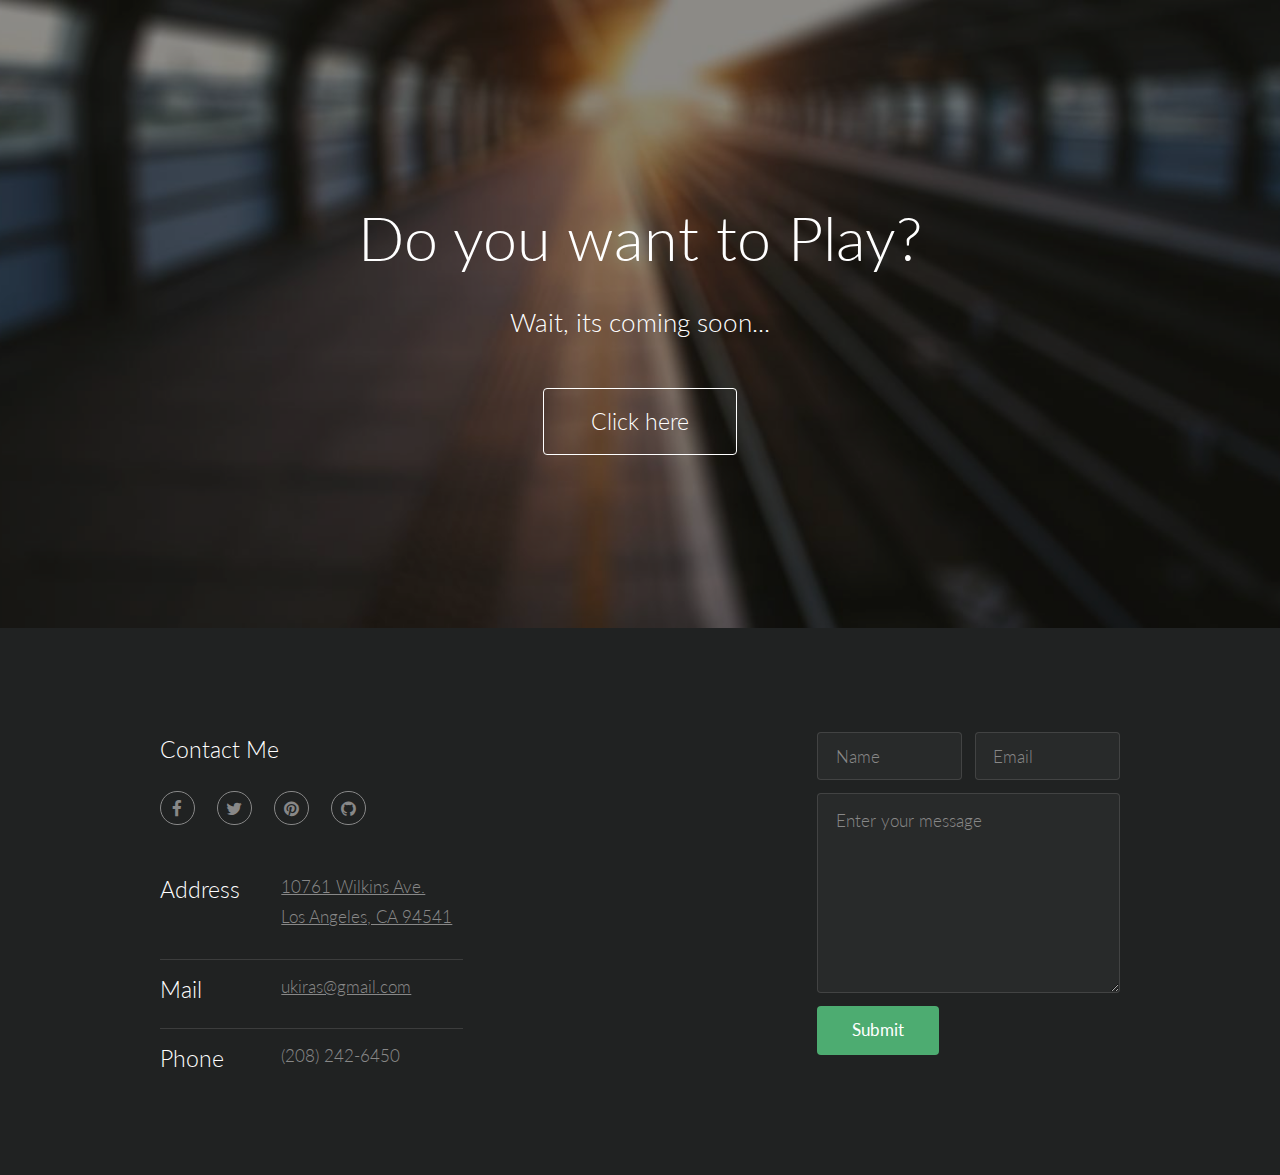
==== index.html @ 8fd71e67 "new project" ====
<!DOCTYPE html>

		<html lang="en">
		<head>

			<title>Kiran</title>				

			<meta http-equiv="content-type" content="text/html; charset=utf-8" />
			<meta name="description" content="" />
			<meta name="keywords" content="" />
			<script src="js/jquery.min.js"></script>
			<script src="js/skel.min.js"></script>
			<script src="js/skel-layers.min.js"></script>
			<script src="js/init.js"></script>
			<noscript>
				<link rel="stylesheet" href="css/skel.css" />
				<link rel="stylesheet" href="css/style.css" />
				<link rel="stylesheet" href="css/style-xlarge.css" />
			</noscript>

					
					<script type="text/javascript">
$(function() {
  $('form').submit(function(){
    $.post('https://docs.google.com/forms/d/1cpPgacz9ldakQKqDb4rAHMrfZ9yber2GjnE7lHrwtTs/formResponse');
    return true;
  });
});
</script>


		</head>
		<body class="landing">


			<header id="header">
				<h1></h1>
				</header> 
				<section id="banner">
					<h2>Do you want to Play?</h2>
					<p>Wait, its coming soon...</p>
					<ul class="actions">
						<li>
							<a href="#" class="button big">Click here</a>
						</li>
					</ul>
				</section>

				<footer id="footer">
					<div class="container">
						<div class="row">

							<section class="4u 6u(medium) 12u$(small)">
								<h3>Contact Me</h3>
								<ul class="icons">
									<li><a href="https://www.facebook.com/gautam70" class="icon rounded fa-facebook" target="_blank"><span class="label">Facebook</span></a></li>
									<li><a href="https://twitter.com/ukiras123" class="icon rounded fa-twitter" target="_blank"><span class="label">Twitter</span></a></li>
									<li><a href="https://www.pinterest.com/kirangautam/" class="icon rounded fa-pinterest" target="_blank"><span class="label">Pinterest</span></a></li>
									<li><a href="https://www.github.com/ukiras123/" class="icon rounded fa-github" target="_blank"><span class="label">Pinterest</span></a></li>

								</ul>
								<ul class="tabular">
									<a href="http://maps.google.com/maps?q=10761+Wilkins+Ave,+Los+Angeles,+CA+94541" target="_blank" >
										<li>
											<h3>Address</h3>
											10761 Wilkins Ave.<br>
											Los Angeles, CA 94541
										</li>
									</a>
									<li>
										<h3>Mail</h3>
										<a href="mailto:ukiras@gmail.com">ukiras@gmail.com</a>
									</li>
									<li>
										<h3>Phone</h3>
										(208) 242-6450
									</li>
								</ul>
							</section>

							<section class="4u 6u$(medium) 12u$(small)">
								<ul/>
							</section>
							<section class="4u$ 12u$(medium) 12u$(small)">
							<form action="https://docs.google.com/forms/d/1cpPgacz9ldakQKqDb4rAHMrfZ9yber2GjnE7lHrwtTs/formResponse" id="ss-form" target="_self" onsubmit="" method="POST">
									<div class="row uniform 50%">
										<div class="6u 12u$(xsmall)">
											<input  type="text" name="entry.1788675638"  id="entry_1788675638" dir="auto" aria-label="Name  " title=""  value="" placeholder="Name" />
										</div>
										<div class="6u$ 12u$(xsmall)">
											<input  name="entry.2013559501" value="" class="ss-q-short" id="entry_2013559501" dir="auto" aria-label="Email  " title="" placeholder="Email" type = "Email"/>
										</div>
										
										<div class="12u$">
											<textarea   name="message" id="message" placeholder="Enter your message" rows="6"></textarea>
										</div>
										<div class="12u$">
											<ul class="actions">
												<li><a href="sent.html"><input type="submit" name="submit" value="Submit" id="ss-submit"
												 class="special" /></a></li>
											</ul>
										</div>
									</div>
								</form>
							</section>	
						</div>
					</footer>
				</body>
				</html>
---- css/skel.css ----
*, *:before, *:after {
		-moz-box-sizing: border-box;
		-webkit-box-sizing: border-box;
		box-sizing: border-box;
	}

/* Container */

	body {
		/* min-width: (containers) */
		min-width: 1200px;
	}

	.container {
		margin-left: auto;
		margin-right: auto;

		/* width: (containers) */
		width: 1200px;
	}

	/* Modifiers */

		/* 125% */
			.container.\31 25\25 {
				width: 100%;

				/* max-width: (containers * 1.25) */
				max-width: 1500px;

				/* min-width: (containers) */
				min-width: 1200px;
			}

		/* 75% */
			.container.\37 5\25 {

				/* width: (containers * 0.75) */
				width: 900px;

			}

		/* 50% */
			.container.\35 0\25 {

				/* width: (containers * 0.50) */
				width: 600px;

			}

		/* 25% */
			.container.\32 5\25 {

				/* width: (containers * 0.25) */
				width: 300px;

			}

/* Grid */

	.row {
		border-bottom: solid 1px transparent;
	}

	.row > * {
		float: left;
	}

	.row:after, .row:before {
		content: '';
		display: block;
		clear: both;
		height: 0;
	}

	.row.uniform > * > :first-child {
		margin-top: 0;
	}

	.row.uniform > * > :last-child {
		margin-bottom: 0;
	}

	/* Gutters */

		/* Normal */

			.row > * {
				/* padding: (gutters.horizontal) 0 0 (gutters.vertical) */
				padding: 0 0 0 2em;
			}

			.row {
				/* margin: -(gutters.horizontal) 0 0 -(gutters.vertical) */
				margin: 0 0 0 -2em;
			}

			.row.uniform > * {
				/* padding: (gutters.vertical) 0 0 (gutters.vertical) */
				padding: 2em 0 0 2em;
			}

			.row.uniform {
				/* margin: -(gutters.vertical) 0 0 -(gutters.vertical) */
				margin: -2em 0 0 -2em;
			}

		/* 200% */

			.row.\32 00\25 > * {
				/* padding: (gutters.horizontal) 0 0 (gutters.vertical) */
				padding: 0 0 0 4em;
			}

			.row.\32 00\25 {
				/* margin: -(gutters.horizontal) 0 0 -(gutters.vertical) */
				margin: 0 0 0 -4em;
			}

			.row.uniform.\32 00\25 > * {
				/* padding: (gutters.vertical) 0 0 (gutters.vertical) */
				padding: 4em 0 0 4em;
			}

			.row.uniform.\32 00\25 {
				/* margin: -(gutters.vertical) 0 0 -(gutters.vertical) */
				margin: -4em 0 0 -4em;
			}

		/* 150% */

			.row.\31 50\25 > * {
				/* padding: (gutters.horizontal) 0 0 (gutters.vertical) */
				padding: 0 0 0 1.5em;
			}

			.row.\31 50\25 {
				/* margin: -(gutters.horizontal) 0 0 -(gutters.vertical) */
				margin: 0 0 0 -1.5em;
			}

			.row.uniform.\31 50\25 > * {
				/* padding: (gutters.vertical) 0 0 (gutters.vertical) */
				padding: 1.5em 0 0 1.5em;
			}

			.row.uniform.\31 50\25 {
				/* margin: -(gutters.vertical) 0 0 -(gutters.vertical) */
				margin: -1.5em 0 0 -1.5em;
			}

		/* 50% */

			.row.\35 0\25 > * {
				/* padding: (gutters.horizontal) 0 0 (gutters.vertical) */
				padding: 0 0 0 1em;
			}

			.row.\35 0\25 {
				/* margin: -(gutters.horizontal) 0 0 -(gutters.vertical) */
				margin: 0 0 0 -1em;
			}

			.row.uniform.\35 0\25 > * {
				/* padding: (gutters.vertical) 0 0 (gutters.vertical) */
				padding: 1em 0 0 1em;
			}

			.row.uniform.\35 0\25 {
				/* margin: -(gutters.vertical) 0 0 -(gutters.vertical) */
				margin: -1em 0 0 -1em;
			}

		/* 25% */

			.row.\32 5\25 > * {
				/* padding: (gutters.horizontal) 0 0 (gutters.vertical) */
				padding: 0 0 0 0.5em;
			}

			.row.\32 5\25 {
				/* margin: -(gutters.horizontal) 0 0 -(gutters.vertical) */
				margin: 0 0 0 -0.5em;
			}

			.row.uniform.\32 5\25 > * {
				/* padding: (gutters.vertical) 0 0 (gutters.vertical) */
				padding: 0.5em 0 0 0.5em;
			}

			.row.uniform.\32 5\25 {
				/* margin: -(gutters.vertical) 0 0 -(gutters.vertical) */
				margin: -0.5em 0 0 -0.5em;
			}

		/* 0% */

			.row.\30 \25 > * {
				/* padding: (gutters.horizontal) 0 0 (gutters.vertical) */
				padding: 0;
			}

			.row.\30 \25 {
				/* margin: -(gutters.horizontal) 0 0 -(gutters.vertical) */
				margin: 0;
			}

	/* Cells */

		.\31 2u, .\31 2u\24, .\31 2u\28 1\29, .\31 2u\24\28 1\29 { width: 100%; clear: none; }
		.\31 1u, .\31 1u\24, .\31 1u\28 1\29, .\31 1u\24\28 1\29 { width: 91.6666666667%; clear: none; }
		.\31 0u, .\31 0u\24, .\31 0u\28 1\29, .\31 0u\24\28 1\29 { width: 83.3333333333%; clear: none; }
		.\39 u, .\39 u\24, .\39 u\28 1\29, .\39 u\24\28 1\29 { width: 75%; clear: none; }
		.\38 u, .\38 u\24, .\38 u\28 1\29, .\38 u\24\28 1\29 { width: 66.6666666667%; clear: none; }
		.\37 u, .\37 u\24, .\37 u\28 1\29, .\37 u\24\28 1\29 { width: 58.3333333333%; clear: none; }
		.\36 u, .\36 u\24, .\36 u\28 1\29, .\36 u\24\28 1\29 { width: 50%; clear: none; }
		.\35 u, .\35 u\24, .\35 u\28 1\29, .\35 u\24\28 1\29 { width: 41.6666666667%; clear: none; }
		.\34 u, .\34 u\24, .\34 u\28 1\29, .\34 u\24\28 1\29 { width: 33.3333333333%; clear: none; }
		.\33 u, .\33 u\24, .\33 u\28 1\29, .\33 u\24\28 1\29 { width: 25%; clear: none; }
		.\32 u, .\32 u\24, .\32 u\28 1\29, .\32 u\24\28 1\29 { width: 16.6666666667%; clear: none; }
		.\31 u, .\31 u\24, .\31 u\28 1\29, .\31 u\24\28 1\29 { width: 8.3333333333%; clear: none; }

		.\31 2u\24 + *, .\31 2u\24\28 1\29 + *,
		.\31 1u\24 + *, .\31 1u\24\28 1\29 + *,
		.\31 0u\24 + *, .\31 0u\24\28 1\29 + *,
		.\39 u\24 + *, .\39 u\24\28 1\29 + *,
		.\38 u\24 + *, .\38 u\24\28 1\29 + *,
		.\37 u\24 + *, .\37 u\24\28 1\29 + *,
		.\36 u\24 + *, .\36 u\24\28 1\29 + *,
		.\35 u\24 + *, .\35 u\24\28 1\29 + *,
		.\34 u\24 + *, .\34 u\24\28 1\29 + *,
		.\33 u\24 + *, .\33 u\24\28 1\29 + *,
		.\32 u\24 + *, .\32 u\24\28 1\29 + *,
		.\31 u\24  + *,  .\31 u\24\28 1\29 + * {
			clear: left;
		}

		.\-11u { margin-left: 91.6666666667% }
		.\-10u { margin-left: 83.3333333333% }
		.\-9u { margin-left: 75% }
		.\-8u { margin-left: 66.6666666667% }
		.\-7u { margin-left: 58.3333333333% }
		.\-6u { margin-left: 50% }
		.\-5u { margin-left: 41.6666666667% }
		.\-4u { margin-left: 33.3333333333% }
		.\-3u { margin-left: 25% }
		.\-2u { margin-left: 16.6666666667% }
		.\-1u { margin-left: 8.3333333333% }
---- css/style.css ----
@charset "UTF-8";
@import url(font-awesome.min.css);
@import url("http://fonts.googleapis.com/css?family=Lato:300,400");



/* Basic */

	body {
		background: #fff;
	}

	body, input, select, textarea {
		color: #444;
		font-family: "Lato", Helvetica, sans-serif;
		font-size: 15pt;
		font-weight: 300;
		line-height: 1.65em;
	}

	a {
		color: #4dac71;
		text-decoration: underline;
	}

		a:hover {
			text-decoration: none;
		}

	strong, b {
		color: #666;
		font-weight: 400;
	}

	em, i {
		font-style: italic;
	}

	p {
		margin: 0 0 2em 0;
	}

	h1, h2, h3, h4, h5, h6 {
		color: #666;
		font-weight: 300;
		line-height: 1em;
		margin: 0 0 1em 0;
	}

		h1 a, h2 a, h3 a, h4 a, h5 a, h6 a {
			color: inherit;
			text-decoration: none;
		}

	h2 {
		font-size: 1.75em;
		line-height: 1.5em;
	}

	h3 {
		font-size: 1.35em;
		line-height: 1.5em;
	}

	h4 {
		font-size: 1.1em;
		line-height: 1.5em;
	}

	h5 {
		font-size: 0.9em;
		line-height: 1.5em;
	}

	h6 {
		font-size: 0.7em;
		line-height: 1.5em;
	}

	sub {
		font-size: 0.8em;
		position: relative;
		top: 0.5em;
	}

	sup {
		font-size: 0.8em;
		position: relative;
		top: -0.5em;
	}

	hr {
		border: 0;
		border-bottom: medium 1px rgba(144, 144, 144, 0.25);
		margin: 2em 0;
	}

		hr.major {
			margin: 3em 0;
		}

	blockquote {
		border-left: solid 4px rgba(144, 144, 144, 0.25);
		font-style: italic;
		margin: 0 0 2em 0;
		padding: 0.5em 0 0.5em 2em;
	}

	code {
		background: rgba(144, 144, 144, 0.075);
		border-radius: 4px;
		border: solid 1px rgba(144, 144, 144, 0.25);
		font-family: "Courier New", monospace;
		font-size: 0.9em;
		margin: 0 0.25em;
		padding: 0.25em 0.65em;
	}

	pre {
		-webkit-overflow-scrolling: touch;
		font-family: "Courier New", monospace;
		font-size: 0.9em;
		margin: 0 0 2em 0;
	}

		pre code {
			display: block;
			line-height: 1.75em;
			padding: 1em 1.5em;
			overflow-x: auto;
		}

	.align-left {
		text-align: left;
	}

	.align-center {
		text-align: center;
	}

	.align-right {
		text-align: right;
	}

/* Section/Article */

	section.special, article.special {
		text-align: center;
	}

	header p {
		position: relative;
		margin: 0 0 1.5em 0;
	}

	header h2 + p {
		font-size: 1.25em;
		margin-top: -1em;
		line-height: 1.5em;
	}

	header h3 + p {
		font-size: 1.1em;
		margin-top: -0.8em;
		line-height: 1.5em;
	}

	header h4 + p,
	header h5 + p,
	header h6 + p {
		font-size: 0.9em;
		margin-top: -0.6em;
		line-height: 1.5em;
	}

	header.major {
		text-align: center;
		margin-bottom: 3em;
	}

		header.major h2 {
			font-size: 3em;
		}

		header.major p {
			border-top: medium double rgba(144, 144, 144, 0.25);
			display: inline-block;
			padding: 2em 2em 0 2em;
		}

/* Form */

	form {
		margin: 0 0 2em 0;
	}

	label {
		color: #666;
		display: block;
		font-size: 0.9em;
		font-weight: 400;
		margin: 0 0 1em 0;
	}

	input[type="text"],
	input[type="password"],
	input[type="email"],
	select,
	textarea {
		-moz-appearance: none;
		-webkit-appearance: none;
		-o-appearance: none;
		-ms-appearance: none;
		appearance: none;
		background: rgba(144, 144, 144, 0.075);
		border-radius: 4px;
		border: none;
		border: solid 1px rgba(144, 144, 144, 0.25);
		color: inherit;
		display: block;
		outline: 0;
		padding: 0 1em;
		text-decoration: none;
		width: 100%;
	}

		input[type="text"]:invalid,
		input[type="password"]:invalid,
		input[type="email"]:invalid,
		select:invalid,
		textarea:invalid {
			box-shadow: none;
		}

		input[type="text"]:focus,
		input[type="password"]:focus,
		input[type="email"]:focus,
		select:focus,
		textarea:focus {
			border-color: #4dac71;
			box-shadow: 0 0 0 1px #4dac71;
		}

	.select-wrapper {
		text-decoration: none;
		display: block;
		position: relative;
	}

		.select-wrapper:before {
			content: "";
			-moz-osx-font-smoothing: grayscale;
			-webkit-font-smoothing: antialiased;
			font-family: FontAwesome;
			font-style: normal;
			font-weight: normal;
			text-transform: none !important;
		}

		.select-wrapper:before {
			color: rgba(144, 144, 144, 0.25);
			display: block;
			height: 2.75em;
			line-height: 2.75em;
			pointer-events: none;
			position: absolute;
			right: 0;
			text-align: center;
			top: 0;
			width: 2.75em;
		}

		.select-wrapper select::-ms-expand {
			display: none;
		}

	input[type="text"],
	input[type="password"],
	input[type="email"],
	select {
		height: 2.75em;
	}

	textarea {
		padding: 0.75em 1em;
	}

	input[type="checkbox"],
	input[type="radio"] {
		-moz-appearance: none;
		-webkit-appearance: none;
		-o-appearance: none;
		-ms-appearance: none;
		appearance: none;
		display: block;
		float: left;
		margin-right: -2em;
		opacity: 0;
		width: 1em;
		z-index: -1;
	}

		input[type="checkbox"] + label,
		input[type="radio"] + label {
			text-decoration: none;
			color: #444;
			cursor: pointer;
			display: inline-block;
			font-size: 1em;
			font-weight: 300;
			padding-left: 2.4em;
			padding-right: 0.75em;
			position: relative;
		}

			input[type="checkbox"] + label:before,
			input[type="radio"] + label:before {
				-moz-osx-font-smoothing: grayscale;
				-webkit-font-smoothing: antialiased;
				font-family: FontAwesome;
				font-style: normal;
				font-weight: normal;
				text-transform: none !important;
			}

			input[type="checkbox"] + label:before,
			input[type="radio"] + label:before {
				background: rgba(144, 144, 144, 0.075);
				border-radius: 4px;
				border: solid 1px rgba(144, 144, 144, 0.25);
				content: '';
				display: inline-block;
				height: 1.65em;
				left: 0;
				line-height: 1.58125em;
				position: absolute;
				text-align: center;
				top: 0;
				width: 1.65em;
			}

		input[type="checkbox"]:checked + label:before,
		input[type="radio"]:checked + label:before {
			background: #3ba666;
			border-color: #3ba666;
			color: #ffffff;
			content: '\f00c';
		}

		input[type="checkbox"]:focus + label:before,
		input[type="radio"]:focus + label:before {
			border-color: #4dac71;
			box-shadow: 0 0 0 1px #4dac71;
		}

	input[type="checkbox"] + label:before {
		border-radius: 4px;
	}

	input[type="radio"] + label:before {
		border-radius: 100%;
	}

	::-webkit-input-placeholder {
		color: #888 !important;
		opacity: 1.0;
	}

	:-moz-placeholder {
		color: #888 !important;
		opacity: 1.0;
	}

	::-moz-placeholder {
		color: #888 !important;
		opacity: 1.0;
	}

	:-ms-input-placeholder {
		color: #888 !important;
		opacity: 1.0;
	}

	.formerize-placeholder {
		color: #888 !important;
		opacity: 1.0;
	}

/* Box */

	.box {
		border-radius: 4px;
		border: solid 1px rgba(144, 144, 144, 0.25);
		margin-bottom: 2em;
		padding: 1.5em;
	}

		.box > :last-child,
		.box > :last-child > :last-child,
		.box > :last-child > :last-child > :last-child {
			margin-bottom: 0;
		}

		.box.alt {
			border: 0;
			border-radius: 0;
			padding: 0;
		}

/* Icon */

	.icon {
		text-decoration: none;
		border-bottom: none;
		position: relative;
	}

		.icon:before {
			-moz-osx-font-smoothing: grayscale;
			-webkit-font-smoothing: antialiased;
			font-family: FontAwesome;
			font-style: normal;
			font-weight: normal;
			text-transform: none !important;
		}

		.icon > .label {
			display: none;
		}

		.icon.rounded {
			border-radius: 100%;
			border: 1px solid #4dac71;
			display: inline-block;
			height: 2em;
			line-height: 2em;
			text-align: center;
			width: 2em;
		}

			.icon.rounded.big {
				font-size: 3.5em;
			}

/* Image */

	.image {
		border-radius: 4px;
		border: 0;
		display: inline-block;
		position: relative;
	}

		.image img {
			border-radius: 4px;
			display: block;
		}

		.image.left {
			float: left;
			padding: 0 1.5em 1em 0;
			top: 0.25em;
		}

		.image.right {
			float: right;
			padding: 0 0 1em 1.5em;
			top: 0.25em;
		}

		.image.left, .image.right {
			max-width: 40%;
		}

			.image.left img, .image.right img {
				width: 100%;
			}

		.image.fit {
			display: block;
			margin: 0 0 2em 0;
			width: 100%;
		}

			.image.fit img {
				width: 100%;
			}

/* List */

	ol {
		list-style: decimal;
		margin: 0 0 2em 0;
		padding-left: 1.25em;
	}

		ol li {
			padding-left: 0.25em;
		}

	ul {
		list-style: disc;
		margin: 0 0 2em 0;
		padding-left: 1em;
	}

		ul li {
			padding-left: 0.5em;
		}

		ul.alt {
			list-style: none;
			padding-left: 0;
		}

			ul.alt li {
				border-top: solid 1px rgba(144, 144, 144, 0.25);
				padding: 0.8em 0;
			}

				ul.alt li:first-child {
					border-top: 0;
					padding-top: 0;
				}

		ul.icons {
			cursor: default;
			list-style: none;
			padding-left: 0;
		}

			ul.icons li {
				display: inline-block;
				padding: 0 1em 0 0;
			}

				ul.icons li:last-child {
					padding-right: 0;
				}

		ul.actions {
			cursor: default;
			list-style: none;
			padding-left: 0;
		}

			ul.actions li {
				display: inline-block;
				padding: 0 1em 0 0;
				vertical-align: middle;
			}

				ul.actions li:last-child {
					padding-right: 0;
				}

			ul.actions.small li {
				padding: 0 0.5em 0 0;
			}

			ul.actions.vertical li {
				display: block;
				padding: 1em 0 0 0;
			}

				ul.actions.vertical li:first-child {
					padding-top: 0;
				}

				ul.actions.vertical li > * {
					margin-bottom: 0;
				}

			ul.actions.vertical.small li {
				padding: 0.5em 0 0 0;
			}

				ul.actions.vertical.small li:first-child {
					padding-top: 0;
				}

			ul.actions.fit {
				display: table;
				margin-left: -1em;
				padding: 0;
				table-layout: fixed;
				width: calc(100% + 1em);
			}

				ul.actions.fit li {
					display: table-cell;
					padding: 0 0 0 1em;
				}

					ul.actions.fit li > * {
						margin-bottom: 0;
					}

				ul.actions.fit.small {
					margin-left: -0.5em;
					width: calc(100% + 0.5em);
				}

					ul.actions.fit.small li {
						padding: 0 0 0 0.5em;
					}

		ul.tabular {
			list-style: outside none none;
			padding: 0px;
		}

			ul.tabular li {
				border-top: solid 1px rgba(144, 144, 144, 0.25);
				line-height: 1.75em;
				margin: 1.5em 0px 0px;
				padding-left: 7em;
				padding-top: 12px;
				position: relative;
			}

				ul.tabular li:first-child {
					border-top: 0;
					margin-top: 0;
				}

				ul.tabular li h3 {
					left: 0px;
					position: absolute;
					text-align: center;
					top: 12px;
					vertical-align: top;
					width: 1em;
				}

	dl {
		margin: 0 0 2em 0;
	}

/* Table */

	.table-wrapper {
		-webkit-overflow-scrolling: touch;
		overflow-x: auto;
	}

	table {
		margin: 0 0 2em 0;
		width: 100%;
	}

		table tbody tr {
			border: solid 1px rgba(144, 144, 144, 0.25);
			border-left: 0;
			border-right: 0;
		}

			table tbody tr:nth-child(2n + 1) {
				background-color: rgba(144, 144, 144, 0.075);
			}

		table td {
			padding: 0.75em 0.75em;
		}

		table th {
			color: #666;
			font-size: 0.9em;
			font-weight: 400;
			padding: 0 0.75em 0.75em 0.75em;
			text-align: left;
		}

		table thead {
			border-bottom: solid 2px rgba(144, 144, 144, 0.25);
		}

		table tfoot {
			border-top: solid 2px rgba(144, 144, 144, 0.25);
		}

		table.alt {
			border-collapse: separate;
		}

			table.alt tbody tr td {
				border: solid 1px rgba(144, 144, 144, 0.25);
				border-left-width: 0;
				border-top-width: 0;
			}

				table.alt tbody tr td:first-child {
					border-left-width: 1px;
				}

			table.alt tbody tr:first-child td {
				border-top-width: 1px;
			}

			table.alt thead {
				border-bottom: 0;
			}

			table.alt tfoot {
				border-top: 0;
			}

/* Button */

	input[type="submit"],
	input[type="reset"],
	input[type="button"],
	.button {
		-moz-appearance: none;
		-webkit-appearance: none;
		-o-appearance: none;
		-ms-appearance: none;
		appearance: none;
		-moz-transition: background-color 0.2s ease-in-out, color 0.2s ease-in-out;
		-webkit-transition: background-color 0.2s ease-in-out, color 0.2s ease-in-out;
		-o-transition: background-color 0.2s ease-in-out, color 0.2s ease-in-out;
		-ms-transition: background-color 0.2s ease-in-out, color 0.2s ease-in-out;
		transition: background-color 0.2s ease-in-out, color 0.2s ease-in-out;
		background-color: #3ba666;
		border-radius: 4px;
		border: 0;
		color: #ffffff !important;
		cursor: pointer;
		display: inline-block;
		font-weight: 400;
		height: 2.85em;
		line-height: 2.8em;
		padding: 0 2em;
		text-align: center;
		text-decoration: none;
		white-space: nowrap;
	}

		input[type="submit"]:hover,
		input[type="reset"]:hover,
		input[type="button"]:hover,
		.button:hover {
			background-color: #42b972;
		}

		input[type="submit"]:active,
		input[type="reset"]:active,
		input[type="button"]:active,
		.button:active {
			background-color: #34935a;
		}

		input[type="submit"].icon,
		input[type="reset"].icon,
		input[type="button"].icon,
		.button.icon {
			padding-left: 1.35em;
		}

			input[type="submit"].icon:before,
			input[type="reset"].icon:before,
			input[type="button"].icon:before,
			.button.icon:before {
				margin-right: 0.5em;
			}

		input[type="submit"].fit,
		input[type="reset"].fit,
		input[type="button"].fit,
		.button.fit {
			display: block;
			margin: 0 0 1em 0;
			width: 100%;
		}

		input[type="submit"].small,
		input[type="reset"].small,
		input[type="button"].small,
		.button.small {
			font-size: 0.8em;
		}

		input[type="submit"].big,
		input[type="reset"].big,
		input[type="button"].big,
		.button.big {
			font-size: 1.35em;
		}

		input[type="submit"].alt,
		input[type="reset"].alt,
		input[type="button"].alt,
		.button.alt {
			background-color: transparent;
			box-shadow: inset 0 0 0 2px rgba(144, 144, 144, 0.25);
			color: #666 !important;
		}

			input[type="submit"].alt:hover,
			input[type="reset"].alt:hover,
			input[type="button"].alt:hover,
			.button.alt:hover {
				background-color: rgba(144, 144, 144, 0.075);
			}

			input[type="submit"].alt:active,
			input[type="reset"].alt:active,
			input[type="button"].alt:active,
			.button.alt:active {
				background-color: rgba(144, 144, 144, 0.2);
			}

			input[type="submit"].alt.icon:before,
			input[type="reset"].alt.icon:before,
			input[type="button"].alt.icon:before,
			.button.alt.icon:before {
				color: #888;
			}

		input[type="submit"].special,
		input[type="reset"].special,
		input[type="button"].special,
		.button.special {
			background-color: #4dac71;
			color: #ffffff !important;
		}

			input[type="submit"].special:hover,
			input[type="reset"].special:hover,
			input[type="button"].special:hover,
			.button.special:hover {
				background-color: #5cb67e;
			}

			input[type="submit"].special:active,
			input[type="reset"].special:active,
			input[type="button"].special:active,
			.button.special:active {
				background-color: #459a65;
			}

		input[type="submit"].disabled, input[type="submit"]:disabled,
		input[type="reset"].disabled,
		input[type="reset"]:disabled,
		input[type="button"].disabled,
		input[type="button"]:disabled,
		.button.disabled,
		.button:disabled {
			background-color: #444 !important;
			box-shadow: inset 0 -0.15em 0 0 rgba(0, 0, 0, 0.15);
			color: #fff !important;
			cursor: default;
			opacity: 0.25;
		}

/* Header */

	body.landing #header {
		background-color: transparent;
		left: 0;
		position: absolute;
		top: 0;
	}

	#header {
		background-color: #202222;
		color: #ffffff;
		cursor: default;
		height: 4.75em;
		line-height: 4.75em;
		width: 100%;
		z-index: 10000;
	}

		#header h1 {
			color: #ffffff;
			height: inherit;
			left: 2.5em;
			line-height: inherit;
			margin: 0;
			padding: 0;
			position: absolute;
			top: 0;
		}

			#header h1 a {
				font-size: 1.25em;
			}

		#header nav {
			height: inherit;
			line-height: inherit;
			position: absolute;
			right: 2.75em;
			top: 0;
			vertical-align: middle;
		}

			#header nav > ul {
				list-style: none;
				margin: 0;
				padding-left: 0;
			}

				#header nav > ul > li {
					border-radius: 4px;
					display: inline-block;
					margin-left: 1.5em;
					padding-left: 0;
				}

					#header nav > ul > li a {
						-moz-transition: color 0.2s ease-in-out;
						-webkit-transition: color 0.2s ease-in-out;
						-o-transition: color 0.2s ease-in-out;
						-ms-transition: color 0.2s ease-in-out;
						transition: color 0.2s ease-in-out;
						color: #cee8d8;
						display: inline-block;
						text-decoration: none;
					}

						#header nav > ul > li a:hover {
							color: #ffffff;
						}

					#header nav > ul > li:first-child {
						margin-left: 0;
					}

					#header nav > ul > li .button {
						height: 2.25em;
						line-height: 2.25em;
						margin-bottom: 0;
						padding: 0 1em;
						position: relative;
						top: -0.075em;
						vertical-align: middle;
					}

		#header .container {
			position: relative;
		}

			#header .container h1 {
				left: 0;
			}

			#header .container nav {
				right: 0;
			}

/* Banner */

	#banner {
		background: url("images/overlay.png"), url("../images/banner.jpg");
		background-position: center;
		background-repeat: no-repeat;
		background-size: cover;
		color: #ffffff;
		padding: 16em 0em 14em;
		text-align: center;
	}

		#banner h2 {
			color: #ffffff;
			font-size: 3em;
			line-height: 1em;
			margin: 0 0 0.5em 0;
			padding: 0;
		}

		#banner p {
			font-size: 1.5em;
			margin: 1.5em 0 0 0;
		}

		#banner .actions {
			margin: 3em 0 0 0;
		}

		#banner .button {
			background-color: transparent;
			border: 1px solid #ffffff;
			font-weight: 300;
		}

			#banner .button:hover {
				background-color: rgba(255, 255, 255, 0.2);
			}

/* Wrapper */

	.wrapper {
		padding: 6em 0em 4em;
	}

		.wrapper.style1 {
			background-color: #3ba666;
			-moz-background-image: linear-gradient(60deg, #4dac71 50%, #3ba666 50%);
			-webkit-background-image: linear-gradient(60deg, #4dac71 50%, #3ba666 50%);
			-o-background-image: linear-gradient(60deg, #4dac71 50%, #3ba666 50%);
			-ms-background-image: linear-gradient(60deg, #4dac71 50%, #3ba666 50%);
			background-image: linear-gradient(60deg, #4dac71 50%, #3ba666 50%);
			color: #ffffff;
		}

			.wrapper.style1 header {
				margin-bottom: 4em;
			}

			.wrapper.style1 h2 {
				color: #ffffff;
			}

			.wrapper.style1 .icon.big {
				border-color: #ffffff;
				margin-bottom: 0.5em;
			}

		.wrapper.style2 .title, .wrapper.style2 header {
			border-bottom: medium double rgba(144, 144, 144, 0.25);
			padding-bottom: 1em;
		}

		.wrapper.style2 header {
			margin-bottom: 4em;
		}

		.wrapper.style2 .feature {
			margin: 0 0 2em 0;
		}

/* Footer */

	#footer {
		background: #202222;
		color: #888;
		padding: 6em 0em 4em;
	}

		#footer h2, #footer h3, #footer h4 {
			color: #ffffff;
		}

		#footer a {
			-moz-transition: all 0.2s ease-in-out;
			-webkit-transition: all 0.2s ease-in-out;
			-o-transition: all 0.2s ease-in-out;
			-ms-transition: all 0.2s ease-in-out;
			transition: all 0.2s ease-in-out;
			color: #888;
		}

			#footer a:active, #footer a:hover {
				color: #ffffff;
			}

		#footer .icons .rounded {
			border-color: #888;
			font-size: 1.5em;
		}

			#footer .icons .rounded:active, #footer .icons .rounded:hover {
				border-color: #ffffff;
			}

		#footer .copyright {
			font-size: 0.9em;
			margin: 2em 0 0 0;
			padding: 0;
			text-align: center;
		}

			#footer .copyright li {
				border-left: solid 1px rgba(144, 144, 144, 0.25);
				display: inline-block;
				list-style: none;
				margin-left: 1.5em;
				padding-left: 1.5em;
			}

				#footer .copyright li:first-child {
					border-left: 0;
					margin-left: 0;
					padding-left: 0;
				}
---- css/style-xlarge.css ----
body, input, select, textarea {
		font-size: 13pt;
	}
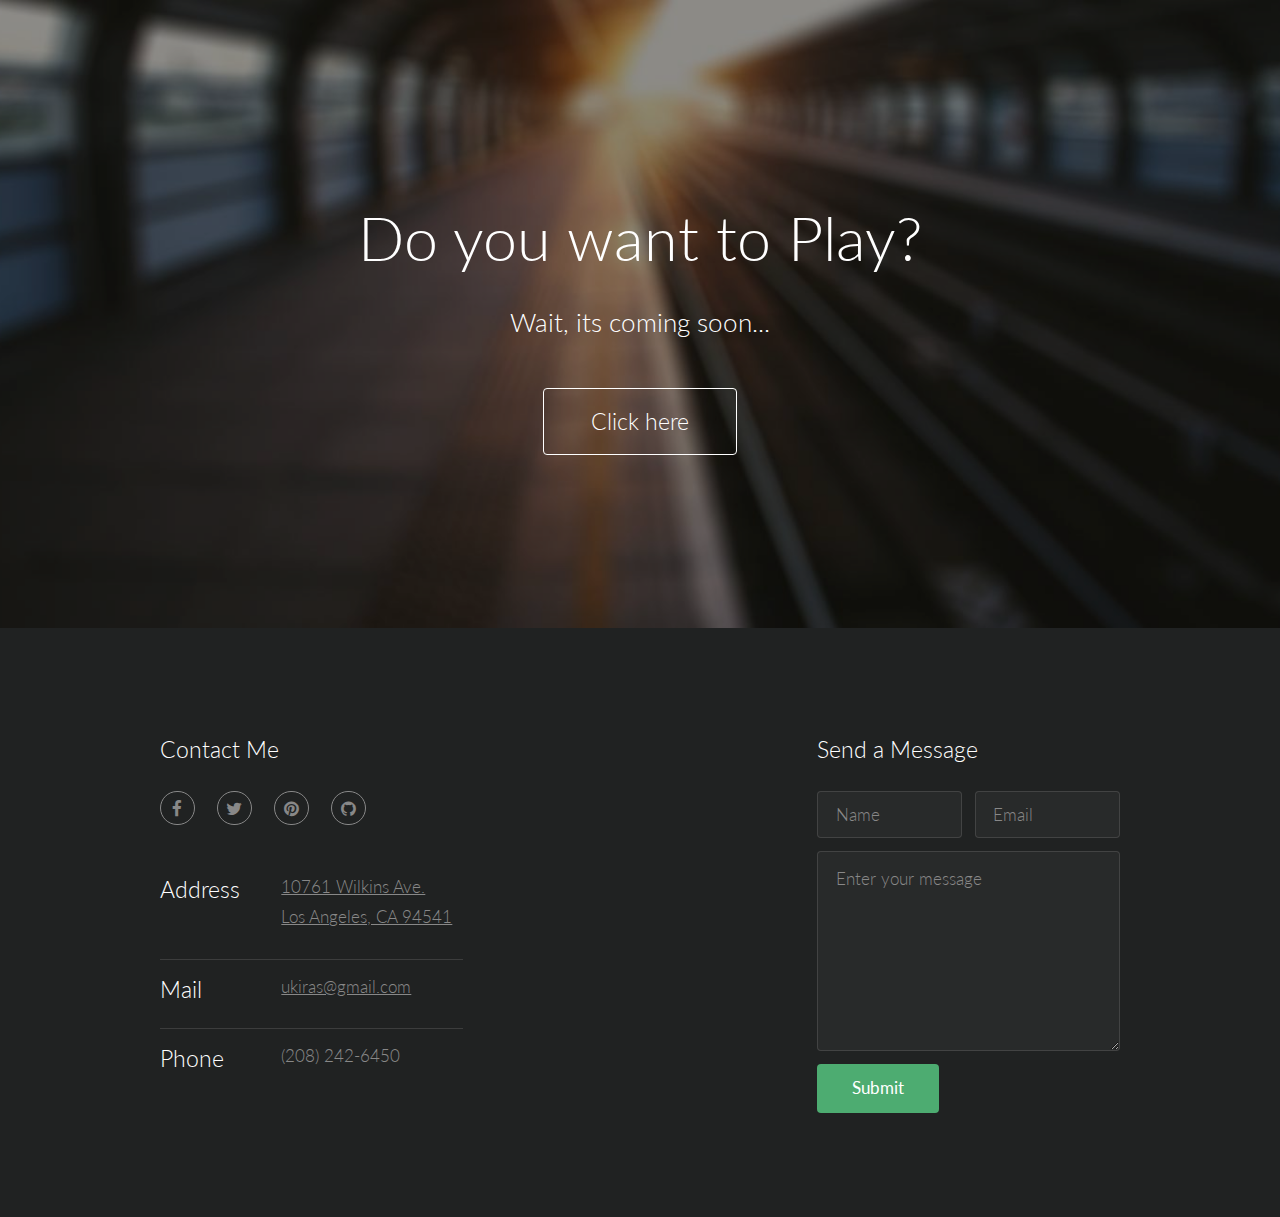
==== commit 38a60ede: "minor" ====
--- a/index.html
+++ b/index.html
@@ -28,14 +28,19 @@
 });
 </script>
 
+<script>
+document.getElementById("time").innerHTML = Date();
+</script>
+
 
 		</head>
 		<body class="landing">
 
 
 			<header id="header">
-				<h1></h1>
-				</header> 
+				<p id="time"></p>
+
+					</header> 
 				<section id="banner">
 					<h2>Do you want to Play?</h2>
 					<p>Wait, its coming soon...</p>
@@ -82,17 +87,18 @@
 								<ul/>
 							</section>
 							<section class="4u$ 12u$(medium) 12u$(small)">
+							<h3>Send a Message</h3>
 							<form action="https://docs.google.com/forms/d/1cpPgacz9ldakQKqDb4rAHMrfZ9yber2GjnE7lHrwtTs/formResponse" id="ss-form" target="_self" onsubmit="" method="POST">
 									<div class="row uniform 50%">
 										<div class="6u 12u$(xsmall)">
-											<input  type="text" name="entry.1788675638"  id="entry_1788675638" dir="auto" aria-label="Name  " title=""  value="" placeholder="Name" />
+											<input required type="text" name="entry.1788675638"  id="entry_1788675638" dir="auto" aria-label="Name  " title=""  value="" placeholder="Name" />
 										</div>
 										<div class="6u$ 12u$(xsmall)">
-											<input  name="entry.2013559501" value="" class="ss-q-short" id="entry_2013559501" dir="auto" aria-label="Email  " title="" placeholder="Email" type = "Email"/>
+											<input required name="entry.2013559501" value="" class="ss-q-short" id="entry_2013559501" dir="auto" aria-label="Email  " title="" placeholder="Email" type = "Email"/>
 										</div>
 										
 										<div class="12u$">
-											<textarea   name="message" id="message" placeholder="Enter your message" rows="6"></textarea>
+											<textarea required  name="message" id="message" placeholder="Enter your message" rows="6"></textarea>
 										</div>
 										<div class="12u$">
 											<ul class="actions">
